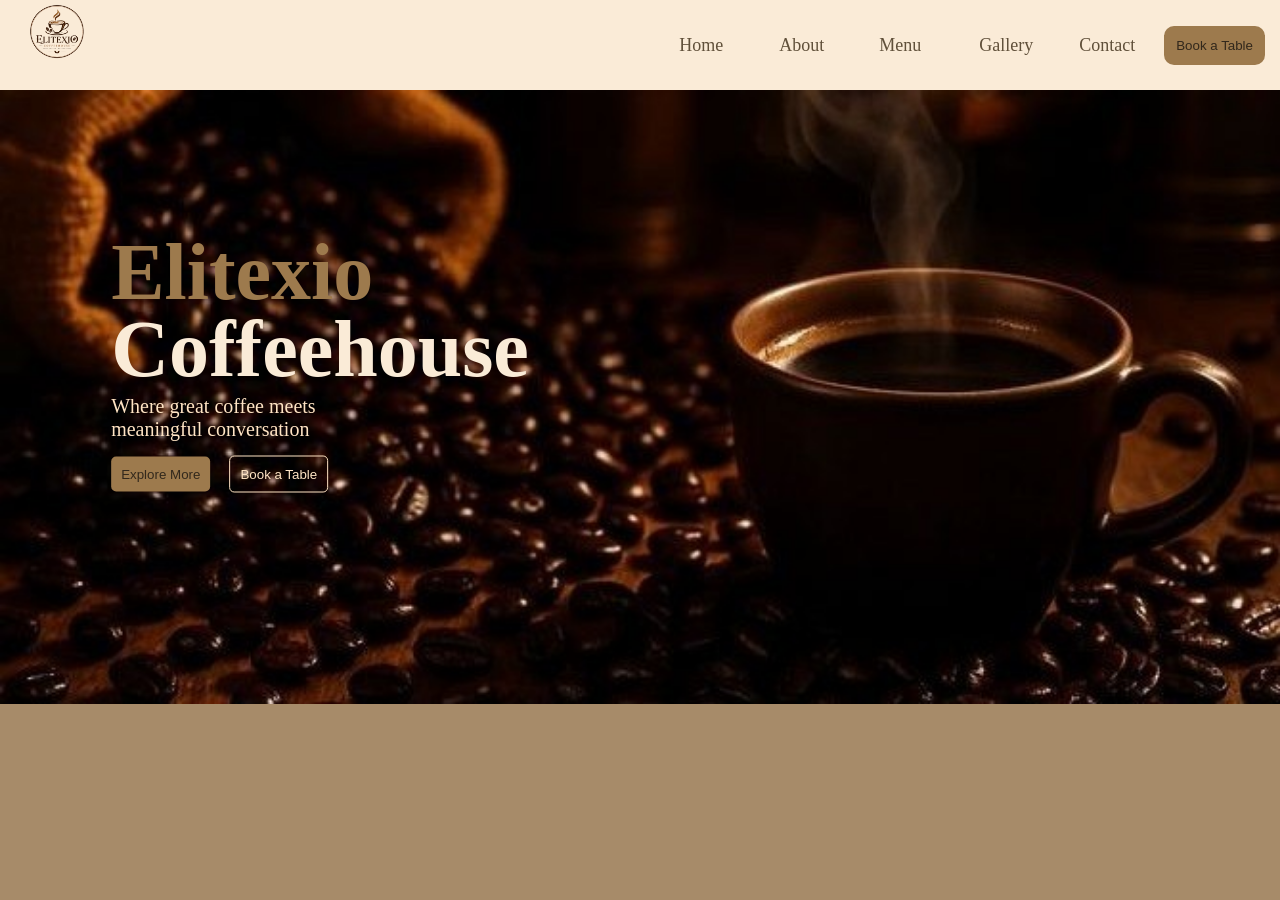
==== index.html @ f7af14d1 "first commit" ====
<!DOCTYPE html>
<html lang="en">
<head>
    <meta charset="UTF-8">
    <meta name="viewport" content="width=device-width, initial-scale=1.0">
    <title>Elitexio Coffeehouse</title>
    <link rel="stylesheet" href="style.css"> 
</head>
<body>
    <div class="d1">
        <!-- Navbar -->
        <div class="navbar">
                <div class="logo">
                    <img src="assests/icons/Logo1.png" width="64px">
                </div>
                <ul class="h-nav">
                    <li class="h-items">
                        <a href="index.html">Home</a>
                    </li>
                    <li class="h-items">
                        <a href="about.html">About</a>
                    </li>
                    <li class="h-items">
                        <a href="menu.html">Menu</a>
                        <!-- Dropdown -->
                        <ul class="s-nav">
                            <li class="s-items">
                                <a href="coffee.html">Coffee</a>
                            </li>
                            <li class="s-items">
                                <a href="tea.html">Tea</a>
                            </li>
                            <li class="s-items">
                                <a href="cold-beverages.html">Beverages</a>
                            </li>
                            <li class="s-items">
                                <a href="desserts.html">Desserts</a>
                            </li>
                            <li class="s-items">
                                <a href="snacks.html">Snacks</a>
                            </li>
                        </ul>
                    </li>
                    <li class="h-items">
                        <a href="gallery.html">Gallery</a>
                    </li>
                    <li class="h-items">
                        <a href="contact.html">Contact</a>
                    </li>
                    <div class="bt1">
                        <button class="nb1">Book a Table</button>
                    </div>
                </ul>
        </div>
        <!-- Container -->
        <div class="container1">
            <div class="img2"><img src="assests/imeges/img3.jpeg" width="100%">
                <div class="c1">
                    <div class="Heading">
                        <h1>Elitexio</h1>
                        <h2>Coffeehouse</h2>
                        <p>Where great coffee meets <br>meaningful conversation</p>
                    </div>
                    <div class="btn">
                        <button class="b1">Explore More</button>
                        <button class="b2">Book a Table</button>
                    </div>
                </div>
            </div>
        </div>
    </div>
</body>
</html>
---- style.css ----
*{
    margin: 0%;
    padding: 0%;
    box-sizing: border-box;
}
.d1{
    width: 100%;
    height: 100vh;
    background-color: rgb(96, 80, 58);
}
.navbar{
    width: 100%;
    height: 10%;
    background-color: antiquewhite;
    display: flex;
    flex-direction: row;
    justify-content: space-between;
}
.logo{
    margin-left: 25px;
}
.h-nav{
    margin: 0%;
    display: flex;
    padding: 15px;
    list-style: none;
    align-items: center;
}

.h-items{
    padding: 15px;
    font-size: 18px;
    width: 100px;
    position: relative;
    display: inline-block;
}

.nb1{
    padding: 12px;
    background-color: rgb(157, 122, 77);
    color: rgb(50, 40, 28);
    border: none;
    border-radius: 10px;
}
.nb1:hover{
    background-color: rgb(70, 51, 28);
    color: bisque;
}

.s-nav{
    display: none;
    list-style: none;
    position: absolute;
    flex-direction: column;
    background-color: rgb(120, 92, 56);
    border-radius: 0 0 10px 10px;
    top: 100%;
    margin-top: 7px;
    left: -20px;
    min-width: 110px;
    padding: 15px 0;
    z-index: 9999;
}
.h-items:hover .s-nav {
    display: flex;
}
.s-items {
    padding: 8px 16px;
}
.s-items a{
    color: antiquewhite;
    text-decoration: none;
    display: block;
}
.s-items a:hover{
    background-color:antiquewhite;
    padding: 2px;
    border-radius: 5px;
}

a{
    text-decoration: none;
    color: rgb(96, 80, 58);
}
a:hover{
    color: rgb(189, 130, 54);
}

.container1{
    width: 100%;
    min-height: 90vh;
    background-color: rgb(167, 139, 105);
    position: relative;
}

.img2{
    position: relative;
    width: 100%;
}
.img2 img{
    width: 100%;
    height: auto;
    display: block;
}

.c1{
    position: absolute;
    top: 45%;
    left: 25%;
    transform: translate(-50%, -50%);
    color: antiquewhite;
    padding: 20px;
}
h1{
    font-size: 80px;
    color: rgb(157, 122, 77);
    line-height: 0.8;
}
h2{
    font-size: 80px;
}
p{
    font-size: 20px;
    color: bisque;
}
.btn{
    display: flex;
    gap: 19px;
    margin-top: 15px;
    justify-content: flex-start;
    align-items: center;
}
.b1{
    padding: 10px;
    background-color: rgb(157, 122, 77);
    color: rgb(50, 40, 28);
    border: none;
    border-radius: 5px;
}
.b1:hover{
    background-color: bisque;
}
.b2{
    padding: 10px;
    background-color: transparent;
    color: bisque;
    border: 1px solid bisque;
    border-radius: 5px;
}
.b2:hover{
    background-color: bisque;
    color: rgb(50, 40, 28);
}
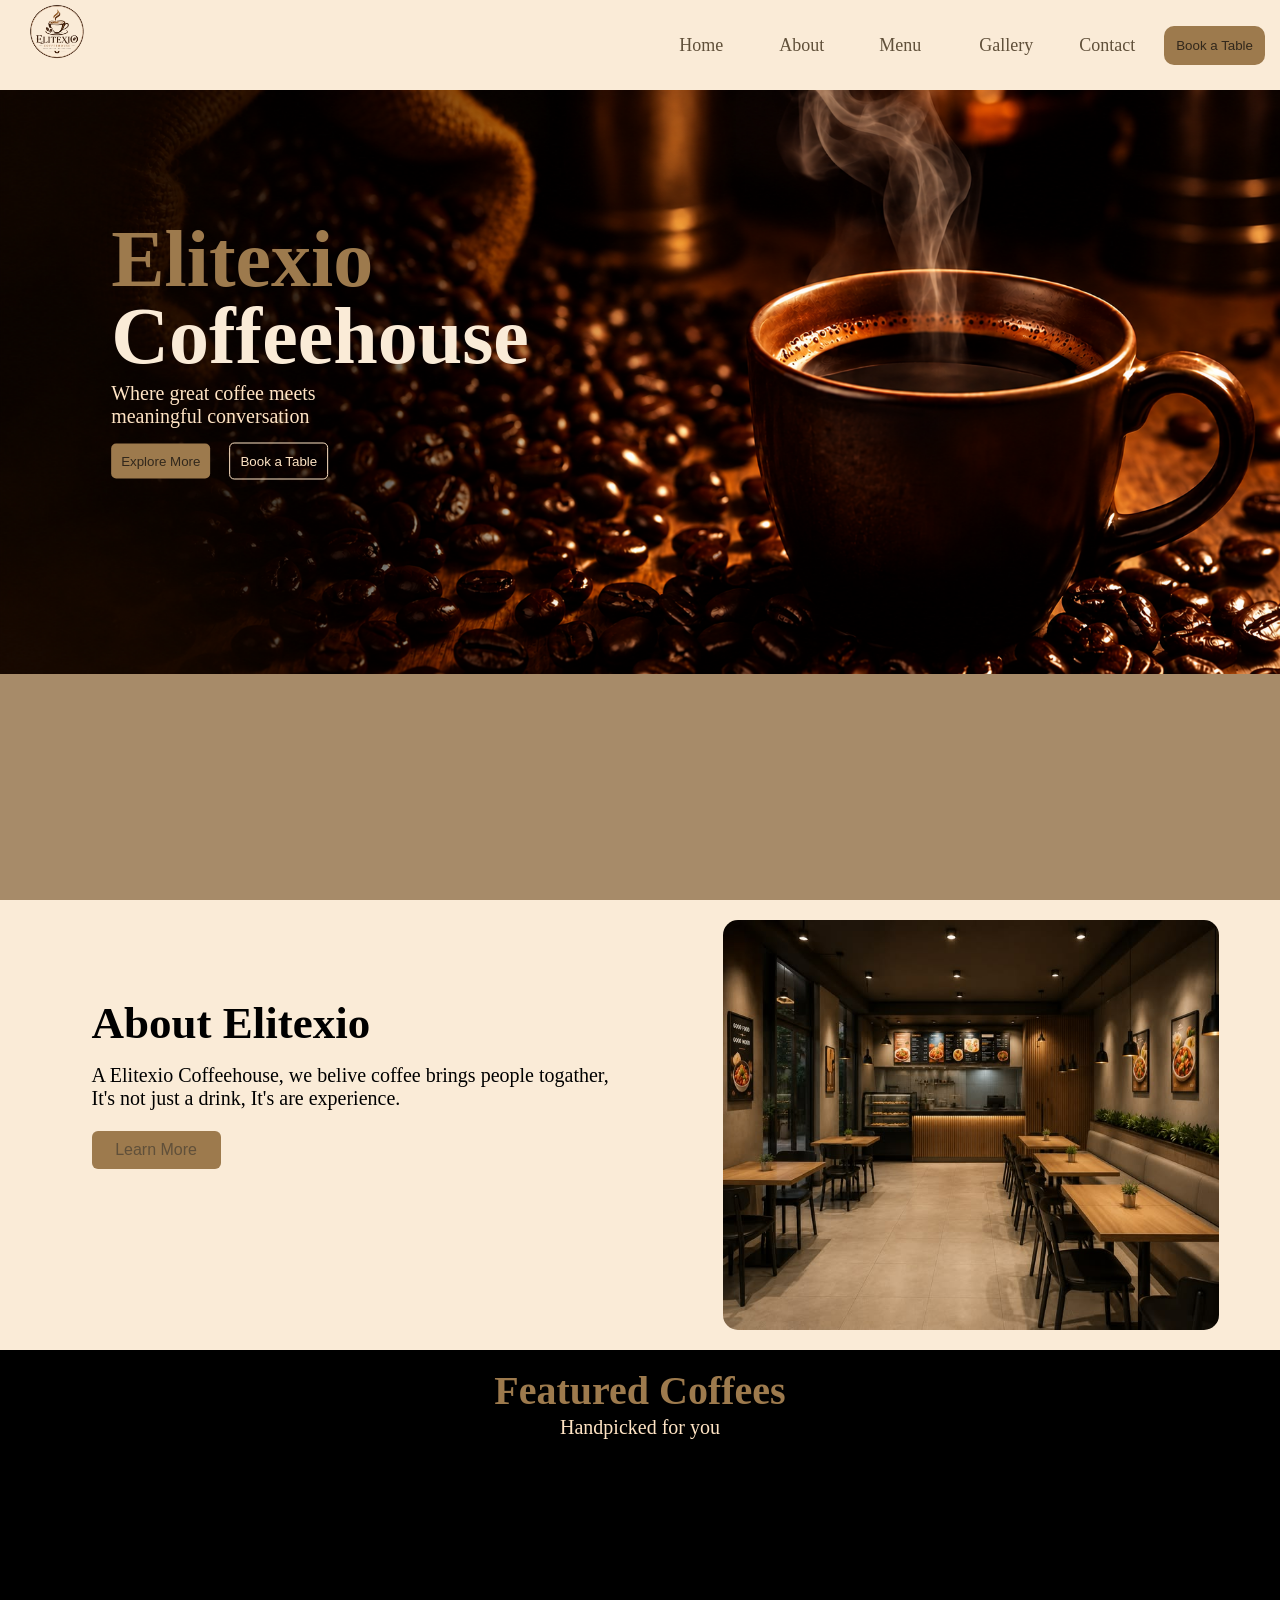
==== commit f81a51b8: "index,about,style-css,menu, gallery, contact" ====
--- a/index.html
+++ b/index.html
@@ -54,7 +54,7 @@
         </div>
         <!-- Container -->
         <div class="container1">
-            <div class="img2"><img src="assests/imeges/img3.jpeg" width="100%">
+            <div class="img2"><img src="assests/imeges/img3.png" width="100%">
                 <div class="c1">
                     <div class="Heading">
                         <h1>Elitexio</h1>
@@ -68,6 +68,25 @@
                 </div>
             </div>
         </div>
+        <div class="container2">
+            <div class="Heading1">
+                <h1 style="font-size: 45px; color:black; line-height: 1.8;">About Elitexio</h1>
+                <p style="color: black; ">A Elitexio Coffeehouse, we belive coffee brings people togather,<br> It's not just a drink, It's are experience.</p>
+                    <div class="btn1" style="line-height: 5;">
+                        <button class="b3"><a href="about.html">Learn More</a></button>
+                    </div>
+            </div>
+            <img src="assests/imeges/img4.jpeg" width="40%" style="border-radius: 15px;">
+        </div>
+        <div class="container3">
+            <h1 class="head1">Featured Coffees</h1>
+            <p class="para1">Handpicked for you</p>
+        </div>
+        <div class="Cards">
+            <div class="card1"></div>
+            <div class="card2"></div>
+            <div class="card3"></div>
+        </div>
     </div>
 </body>
 </html>
--- a/style.css
+++ b/style.css
@@ -6,7 +6,7 @@
 .d1{
     width: 100%;
     height: 100vh;
-    background-color: rgb(96, 80, 58);
+    /* background-color: rgb(96, 80, 58); */
 }
 .navbar{
     width: 100%;
@@ -152,6 +152,78 @@
     color: rgb(50, 40, 28);
 }
 
-
-
-
+.container2{
+    width: 100%;
+    height: 50vh;
+    background-color: antiquewhite;
+    padding: 20px;
+    flex-direction: row;
+    display: flex;
+    justify-content: space-around;
+}
+.Heading1{
+    width: 45%;
+    height: 28vh;
+    padding: 10px;
+    margin-top: 40px;
+    margin-left: 20px;
+    display: flex;
+    flex-direction: column;
+    justify-content: center;
+}
+.b3{
+    padding: 10px;
+    border-radius: 6px;
+    border: none;
+    background-color: rgb(157, 122, 77);
+    width: 24%;
+    font-size: 16px;
+}
+
+.container3{
+    width: 100%;
+    height: 60vh;
+    background-color: black;
+    display: flex;
+    flex-direction: column;
+}
+.head1{
+    font-size: 40px;
+    justify-content: center;
+    display: flex;
+    margin-top: 25px;
+}
+.para1{
+    font-size: 20px;
+    justify-content: center;
+    display: flex;
+    line-height: 2;
+}
+
+.Cards{
+    width: 100%;
+}
+
+/* About CSS*/
+
+.abt-img1{
+    position: relative;
+    width: 100%;
+}
+.abt-img1 img{
+    width: 100%;
+    height: auto;
+    display: block;
+}
+.abt-heading{
+    position: absolute;
+    top: 50%;
+    left: 25%;
+    transform: translate(-50%, -50%);
+    color: antiquewhite;
+    padding: 20px;
+}
+
+
+
+
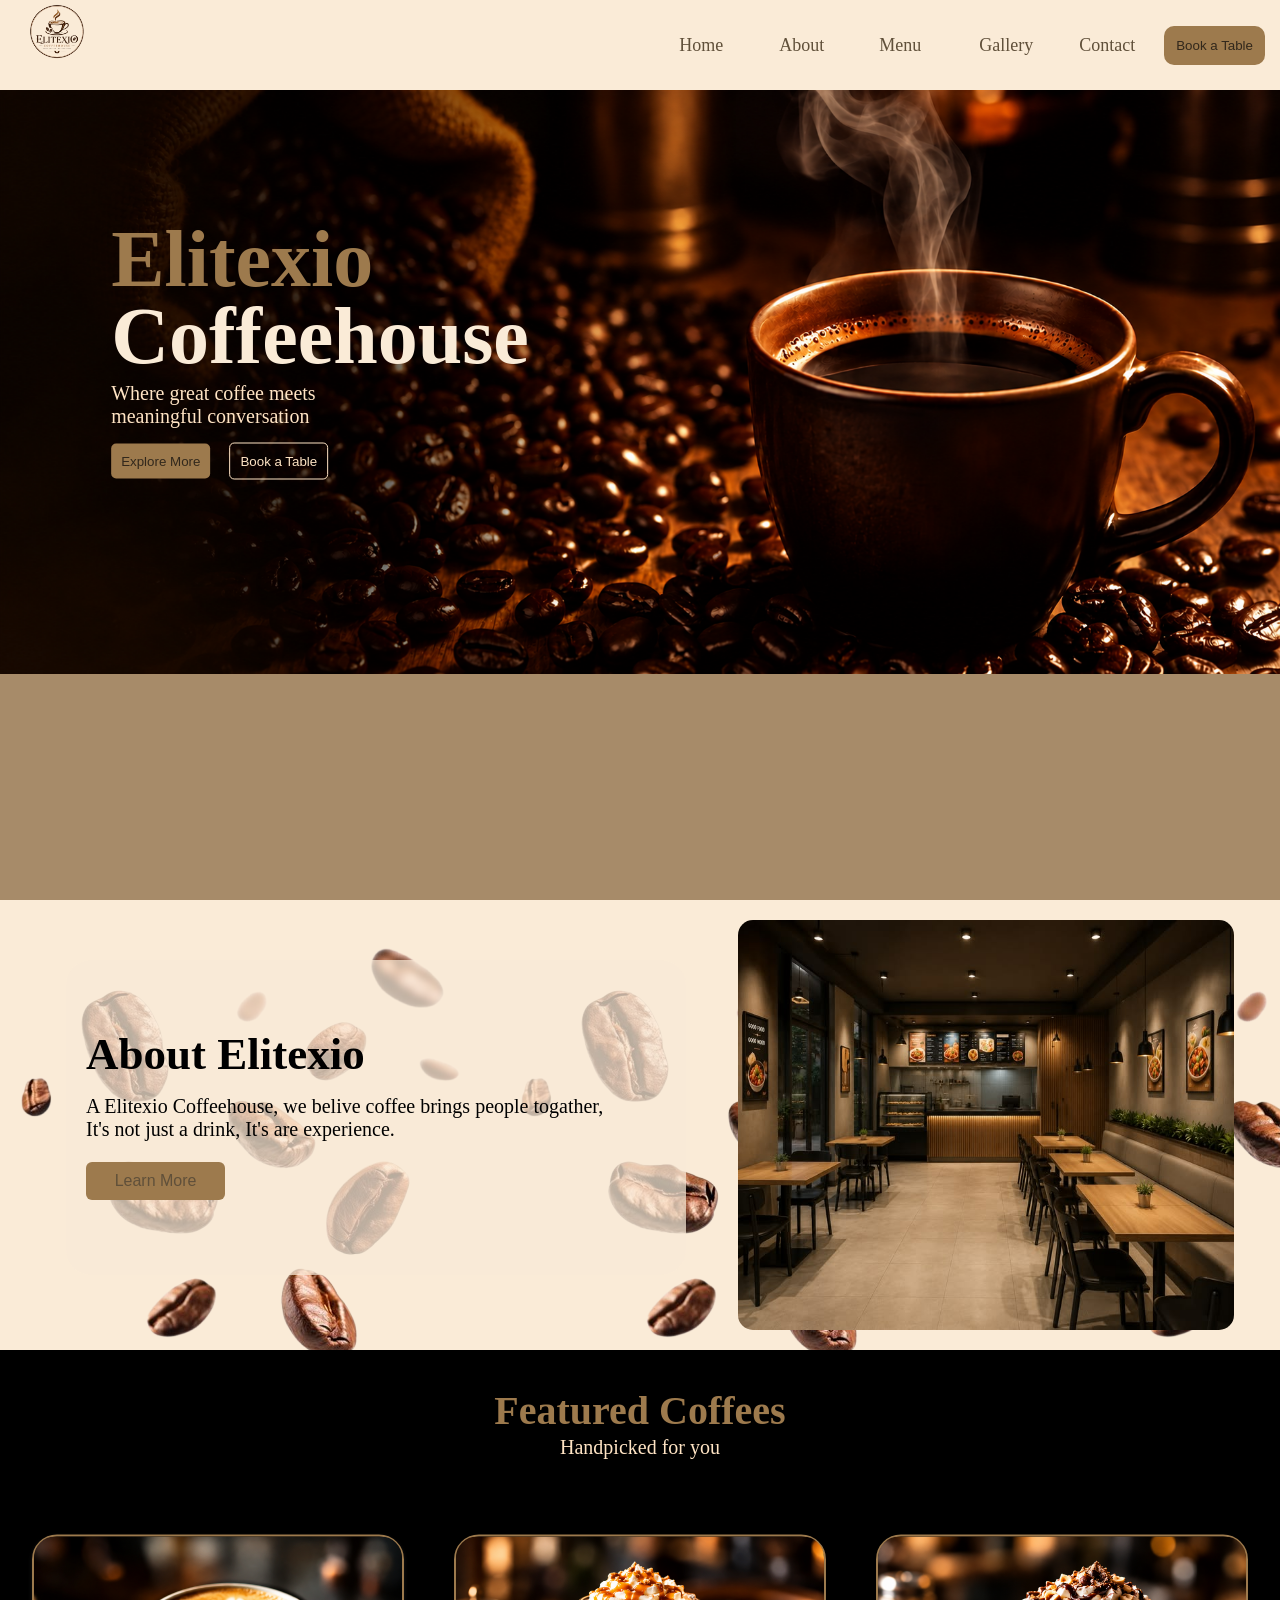
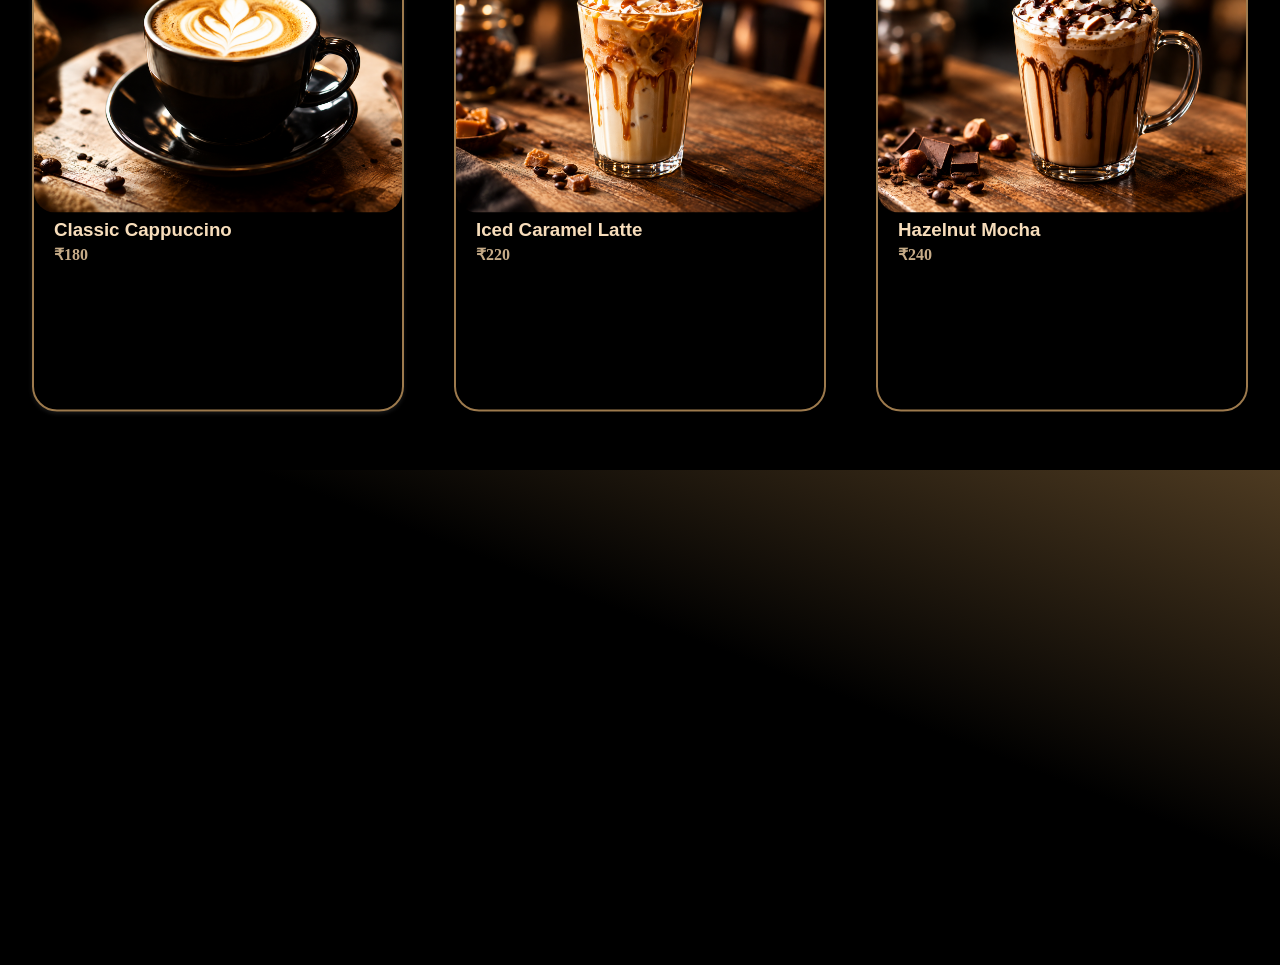
==== commit 0a15c496: "index,about,style-css,menu, gallery, contact" ====
--- a/index.html
+++ b/index.html
@@ -52,7 +52,7 @@
                     </div>
                 </ul>
         </div>
-        <!-- Container -->
+                                <!-- Container-1 -->
         <div class="container1">
             <div class="img2"><img src="assests/imeges/img3.png" width="100%">
                 <div class="c1">
@@ -68,6 +68,7 @@
                 </div>
             </div>
         </div>
+                                <!-- Container-2 -->
         <div class="container2">
             <div class="Heading1">
                 <h1 style="font-size: 45px; color:black; line-height: 1.8;">About Elitexio</h1>
@@ -78,14 +79,39 @@
             </div>
             <img src="assests/imeges/img4.jpeg" width="40%" style="border-radius: 15px;">
         </div>
+                                <!-- Container-3 -->
         <div class="container3">
             <h1 class="head1">Featured Coffees</h1>
             <p class="para1">Handpicked for you</p>
+            <div class="Cards">
+                                        <!-- card-1 -->
+                <div class="card1">
+                    <img src="assests/imeges/card1.png" width="100%" style="border-radius: 21px;">
+                    <div class="coffee-info">
+                        <h3>Classic Cappuccino</h3>
+                        <h4>₹180</h4>
+                    </div>
+                </div>
+                                        <!-- card-2 -->
+                <div class="card2">
+                    <img src="assests/imeges/card2.png" width="100%" style="border-radius: 21px;">
+                    <div class="coffee-info">
+                        <h3>Iced Caramel Latte</h3>
+                        <h4>₹220</h4>
+                    </div>
+                </div>
+                                        <!-- card-3 -->
+                <div class="card3">
+                    <img src="assests/imeges/card3.png" width="100%" style="border-radius: 21px;">
+                    <div class="coffee-info">
+                        <h3>Hazelnut Mocha</h3>
+                        <h4>₹240</h4>
+                    </div>
+                </div>
+            </div>
         </div>
-        <div class="Cards">
-            <div class="card1"></div>
-            <div class="card2"></div>
-            <div class="card3"></div>
+        <div class="container4">
+
         </div>
     </div>
 </body>
--- a/style.css
+++ b/style.css
@@ -160,16 +160,19 @@
     flex-direction: row;
     display: flex;
     justify-content: space-around;
+    background-image: url(assests/imeges/Coffee_beans.png);
 }
 .Heading1{
-    width: 45%;
-    height: 28vh;
-    padding: 10px;
+    width: 50%;
+    height: 35vh;
+    padding: 20px;
+    border-radius: 25px;
     margin-top: 40px;
     margin-left: 20px;
     display: flex;
     flex-direction: column;
     justify-content: center;
+    background-color: rgba(250, 235, 215, 0.731);
 }
 .b3{
     padding: 10px;
@@ -178,14 +181,21 @@
     background-color: rgb(157, 122, 77);
     width: 24%;
     font-size: 16px;
+    transition: transform .7s cubic-bezier(.25, .46, .45, .94);
+}
+.b3:hover{
+    transform: scale(1.06);
+    background-color: rgb(84, 59, 25);
+    color: antiquewhite;
 }
 
 .container3{
     width: 100%;
-    height: 60vh;
-    background-color: black;
-    display: flex;
-    flex-direction: column;
+    height: 80vh;
+    background-color: rgb(0, 0, 0);
+    padding: 20px;
+    flex-direction: column;
+    display: flex;
 }
 .head1{
     font-size: 40px;
@@ -202,6 +212,75 @@
 
 .Cards{
     width: 100%;
+    position: absolute;
+    top: 197%;
+    left: 50%;
+    transform: translate(-50%, -50%);
+    color: rgb(100, 62, 12);
+    padding: 20px;
+    flex-direction: row;
+    align-items: center;
+    justify-content: center;
+    display: flex;
+    gap: 50px;
+}
+.card1{
+    width: 30%;
+    height: 53vh;
+    border: 2px solid rgb(157, 122, 77);
+    border-radius: 25px;
+    display: block;
+    box-shadow: 0 2px 4px rgba(253, 253, 253, 0.1);
+    transition: transform .7s cubic-bezier(.25, .46, .45, .94);
+    /* filter: brightness(.9); */
+}
+.card1:hover{
+    transform: scale(1.06);
+    /* filter: brightness(.7); */
+    box-shadow: 0 10px 20px rgba(255, 255, 255, 1);
+}
+.card2{
+    width: 30%;
+    height: 53vh;
+    border: 2px solid rgb(157, 122, 77);
+    border-radius: 25px;
+    display: block;
+    box-shadow: 0 2px 4px rgba(0, 0, 0, 0.1);
+    transition: transform .7s cubic-bezier(.25, .46, .45, .94);
+}
+.card2:hover{
+    transform: scale(1.06);
+    box-shadow: 0 10px 20px rgba(0, 0, 0, 0.30);
+}
+.card3{
+    width: 30%;
+    height: 53vh;
+    border: 2px solid rgb(157, 122, 77);
+    border-radius: 25px;
+    display: block;
+    box-shadow: 0 2px 4px rgba(0, 0, 0, 0.1);
+    transition: transform .7s cubic-bezier(.25, .46, .45, .94);
+}
+.card3:hover{
+    transform: scale(1.06);
+    box-shadow: 0 10px 20px rgba(0, 0, 0, 0.30);
+}
+.coffee-info{
+    margin-left: 20px;
+    line-height: 25px;
+}
+h3{
+    color: rgb(247, 221, 187);
+    font-family: Arial;
+}
+h4{
+    color: rgb(199, 172, 136);
+}
+
+.container4{
+    width: 100%;
+    height: 55vh;
+    background: linear-gradient(to top right, black 60%, rgb(77, 58, 33));
 }
 
 /* About CSS*/
@@ -224,6 +303,318 @@
     padding: 20px;
 }
 
-
-
-
+.abt-container2{
+    width: 100%;
+    height: 50vh;
+    background-color: antiquewhite;
+    padding: 20px;
+    flex-direction: row;
+    display: flex;
+    justify-content: space-around;
+}
+
+/* ---Menu CSS--- */
+
+.menu-container2{
+    width: 100%;
+    height: 63vh;
+    background-color:antiquewhite;
+    padding: 20px;
+    flex-direction: column;
+    display: flex;
+}
+.menu-head1{
+    font-size: 40px;
+    justify-content: flex-start;
+    display: flex;
+    margin-top: 25px;
+    color: black;
+}
+.menu-para1{
+    font-size: 16px;
+    justify-content: flex-start;
+    display: flex;
+    line-height: 2.5;
+    color: rgb(125, 104, 76);
+}
+.Menu-Cards{
+    width: 100%;
+    position: absolute;
+    top: 117%;
+    left: 50%;
+    transform: translate(-50%, -50%);
+    padding: 20px;
+    flex-direction: row;
+    align-items: center;
+    justify-content: center;
+    display: flex;
+    gap: 50px;
+}
+.menu-card1{
+    width: 30%;
+    height: 42vh;
+    border: 1px solid rgb(157, 122, 77);
+    border-radius: 15px;
+    display: block;
+    box-shadow: 0 2px 4px rgba(0, 0, 0, 0.1);
+    transition: transform .7s cubic-bezier(.25, .46, .45, .94);
+}
+.menu-card1:hover{
+    transform: scale(1.06);
+    box-shadow: 0 10px 20px rgba(0, 0, 0, 0.30);
+}
+.menu-coffee-info{
+    margin-left: 15px;
+    line-height: 25px;
+}
+.menu-coffee-info h3{
+    color: rgb(138, 102, 55);
+}
+.menu-coffee-info h4{
+    color: black;
+    font-size: larger;
+}
+                     /* menu-container3 */
+.menu-container3{
+    width: 100%;
+    height: 63vh;
+    background-color:antiquewhite;
+    padding: 20px;
+    flex-direction: column;
+    display: flex;
+}
+.menu-head2{
+    font-size: 40px;
+    justify-content: flex-start;
+    display: flex;
+    margin-top: 25px;
+    color: black;
+}
+.menu-para2{
+    font-size: 16px;
+    justify-content: flex-start;
+    display: flex;
+    line-height: 2.5;
+    color: rgb(125, 104, 76);
+}
+.Menu-Cards2{
+    width: 100%;
+    position: absolute;
+    top: 180%;
+    left: 50%;
+    transform: translate(-50%, -50%);
+    padding: 20px;
+    flex-direction: row;
+    align-items: center;
+    justify-content: center;
+    display: flex;
+    gap: 50px;
+}
+.menu-card2{
+    width: 30%;
+    height: 42vh;
+    border: 1px solid rgb(157, 122, 77);
+    border-radius: 15px;
+    display: block;
+    box-shadow: 0 2px 4px rgba(0, 0, 0, 0.1);
+    transition: transform .7s cubic-bezier(.25, .46, .45, .94);
+}
+.menu-card2:hover{
+    transform: scale(1.06);
+    box-shadow: 0 10px 20px rgba(0, 0, 0, 0.30);
+}
+.menu-coffee-info2{
+    margin-left: 15px;
+    line-height: 25px;
+}
+.menu-coffee-info2 h3{
+    color: rgb(138, 102, 55);
+}
+.menu-coffee-info2 h4{
+    color: black;
+    font-size: larger;
+}
+
+                     /* menu-container4 */
+.menu-container4{
+    width: 100%;
+    height: 66vh;
+    background-color:antiquewhite;
+    padding: 20px;
+    flex-direction: column;
+    display: flex;
+}
+.menu-head3{
+    font-size: 40px;
+    justify-content: flex-start;
+    display: flex;
+    margin-top: 25px;
+    color: black;
+}
+.menu-para3{
+    font-size: 16px;
+    justify-content: flex-start;
+    display: flex;
+    line-height: 2.5;
+    color: rgb(125, 104, 76);
+}
+.Menu-Cards3{
+    width: 100%;
+    position: absolute;
+    top: 244%;
+    left: 50%;
+    transform: translate(-50%, -50%);
+    padding: 20px;
+    flex-direction: row;
+    align-items: center;
+    justify-content: center;
+    display: flex;
+    gap: 50px;
+}
+.menu-card3{
+    width: 30%;
+    height: 42vh;
+    border: 1px solid rgb(157, 122, 77);
+    border-radius: 15px;
+    display: block;
+    box-shadow: 0 2px 4px rgba(0, 0, 0, 0.1);
+    transition: transform .7s cubic-bezier(.25, .46, .45, .94);
+}
+.menu-card3:hover{
+    transform: scale(1.06);
+    box-shadow: 0 10px 20px rgba(0, 0, 0, 0.30);
+}
+.menu-coffee-info3{
+    margin-left: 15px;
+    line-height: 25px;
+}
+.menu-coffee-info3 h3{
+    color: rgb(138, 102, 55);
+}
+.menu-coffee-info3 h4{
+    color: black;
+    font-size: larger;
+}
+
+                     /* menu-container5 */
+.menu-container5{
+    width: 100%;
+    height: 66vh;
+    background-color:antiquewhite;
+    padding: 20px;
+    flex-direction: column;
+    display: flex;
+}
+.menu-head4{
+    font-size: 40px;
+    justify-content: flex-start;
+    display: flex;
+    margin-top: 25px;
+    color: black;
+}
+.menu-para4{
+    font-size: 16px;
+    justify-content: flex-start;
+    display: flex;
+    line-height: 2.5;
+    color: rgb(125, 104, 76);
+}
+.Menu-Cards4{
+    width: 100%;
+    position: absolute;
+    top: 310%;
+    left: 50%;
+    transform: translate(-50%, -50%);
+    padding: 20px;
+    flex-direction: row;
+    align-items: center;
+    justify-content: center;
+    display: flex;
+    gap: 50px;
+}
+.menu-card4{
+    width: 30%;
+    height: 42vh;
+    border: 1px solid rgb(157, 122, 77);
+    border-radius: 15px;
+    display: block;
+    box-shadow: 0 2px 4px rgba(0, 0, 0, 0.1);
+    transition: transform .7s cubic-bezier(.25, .46, .45, .94);
+}
+.menu-card4:hover{
+    transform: scale(1.06);
+    box-shadow: 0 10px 20px rgba(0, 0, 0, 0.30);
+}
+.menu-coffee-info4{
+    margin-left: 15px;
+    line-height: 25px;
+}
+.menu-coffee-info4 h3{
+    color: rgb(138, 102, 55);
+}
+.menu-coffee-info4 h4{
+    color: black;
+    font-size: larger;
+}
+
+                     /* menu-container6 */
+.menu-container6{
+    width: 100%;
+    height: 66vh;
+    background-color:antiquewhite;
+    padding: 20px;
+    flex-direction: column;
+    display: flex;
+}
+.menu-head5{
+    font-size: 40px;
+    justify-content: flex-start;
+    display: flex;
+    margin-top: 25px;
+    color: black;
+}
+.menu-para5{
+    font-size: 16px;
+    justify-content: flex-start;
+    display: flex;
+    line-height: 2.5;
+    color: rgb(125, 104, 76);
+}
+.Menu-Cards5{
+    width: 100%;
+    position: absolute;
+    top: 375%;
+    left: 50%;
+    transform: translate(-50%, -50%);
+    padding: 20px;
+    flex-direction: row;
+    align-items: center;
+    justify-content: center;
+    display: flex;
+    gap: 50px;
+}
+.menu-card5{
+    width: 30%;
+    height: 42vh;
+    border: 1px solid rgb(157, 122, 77);
+    border-radius: 15px;
+    display: block;
+    box-shadow: 0 2px 4px rgba(0, 0, 0, 0.1);
+    transition: transform .7s cubic-bezier(.25, .46, .45, .94);
+}
+.menu-card5:hover{
+    transform: scale(1.06);
+    box-shadow: 0 10px 20px rgba(0, 0, 0, 0.30);
+}
+.menu-coffee-info5{
+    margin-left: 15px;
+    line-height: 25px;
+}
+.menu-coffee-info5 h3{
+    color: rgb(138, 102, 55);
+}
+.menu-coffee-info5 h4{
+    color: black;
+    font-size: larger;
+}
+
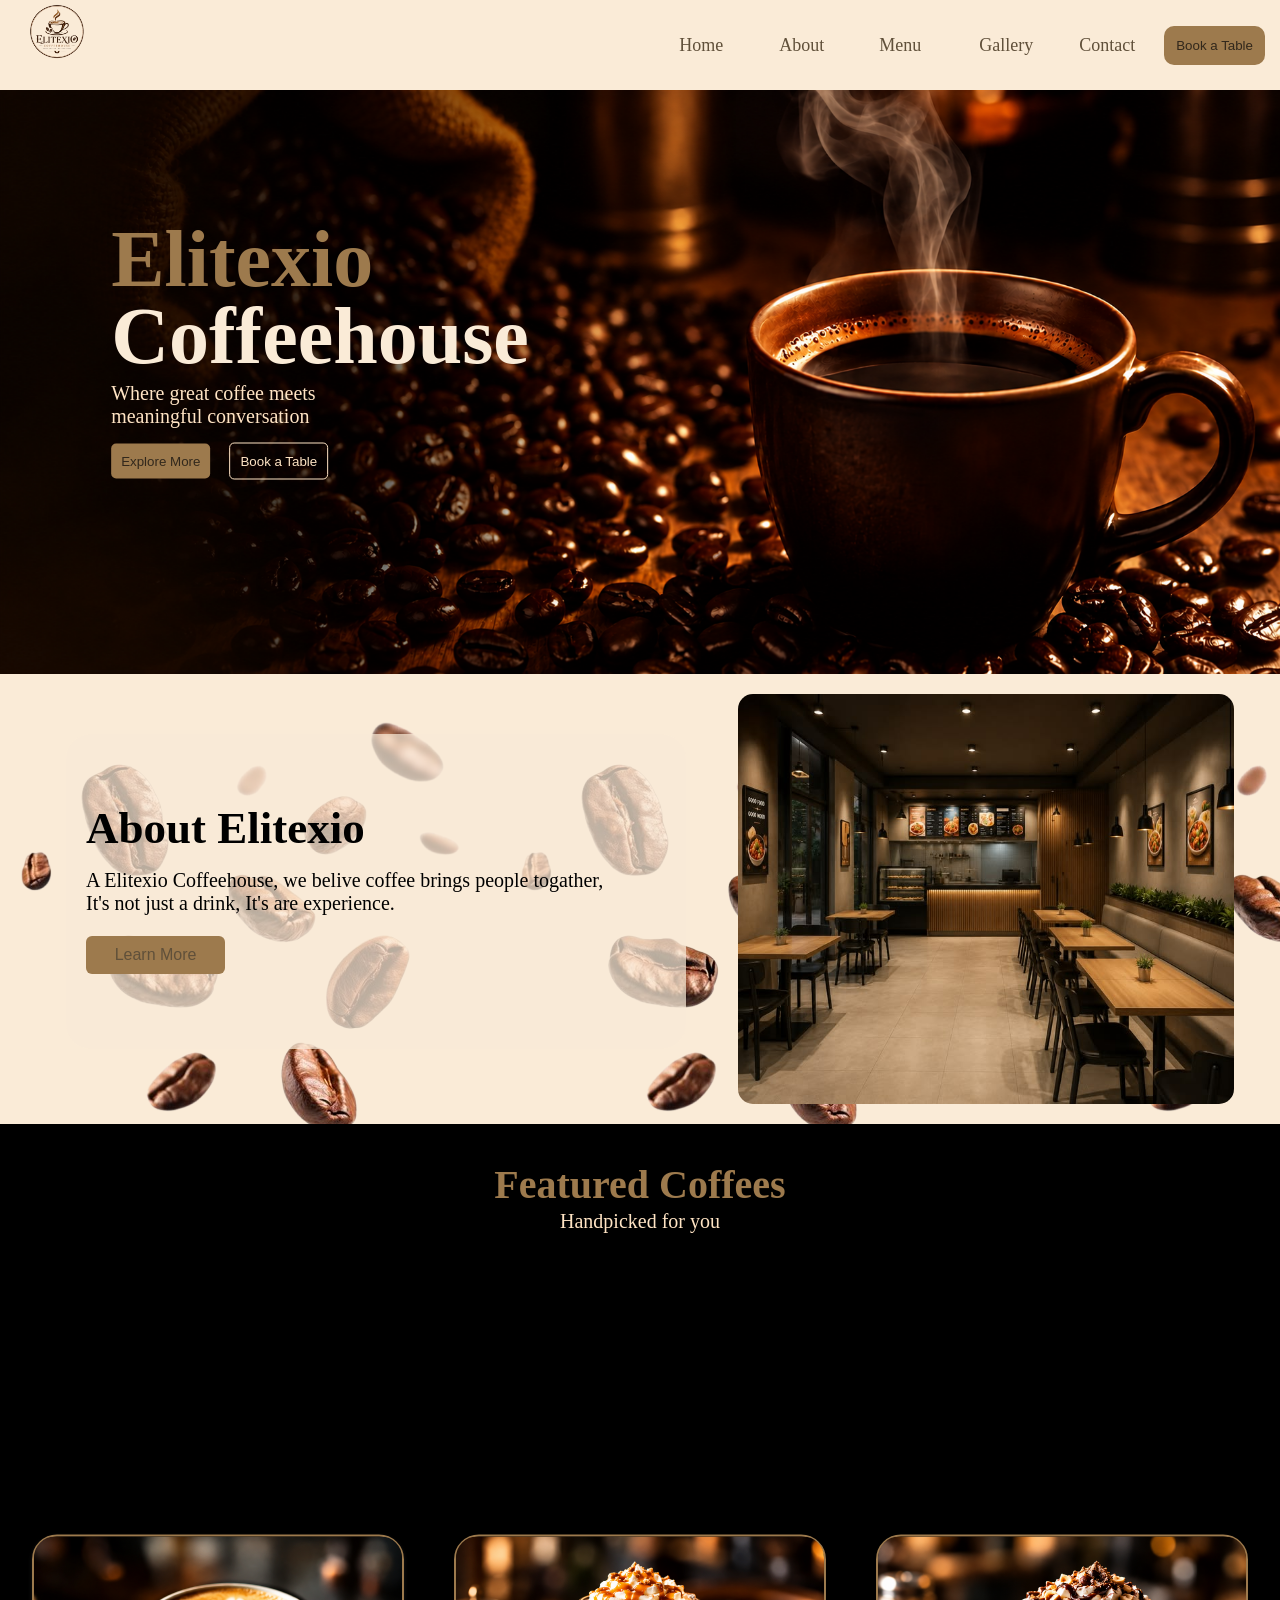
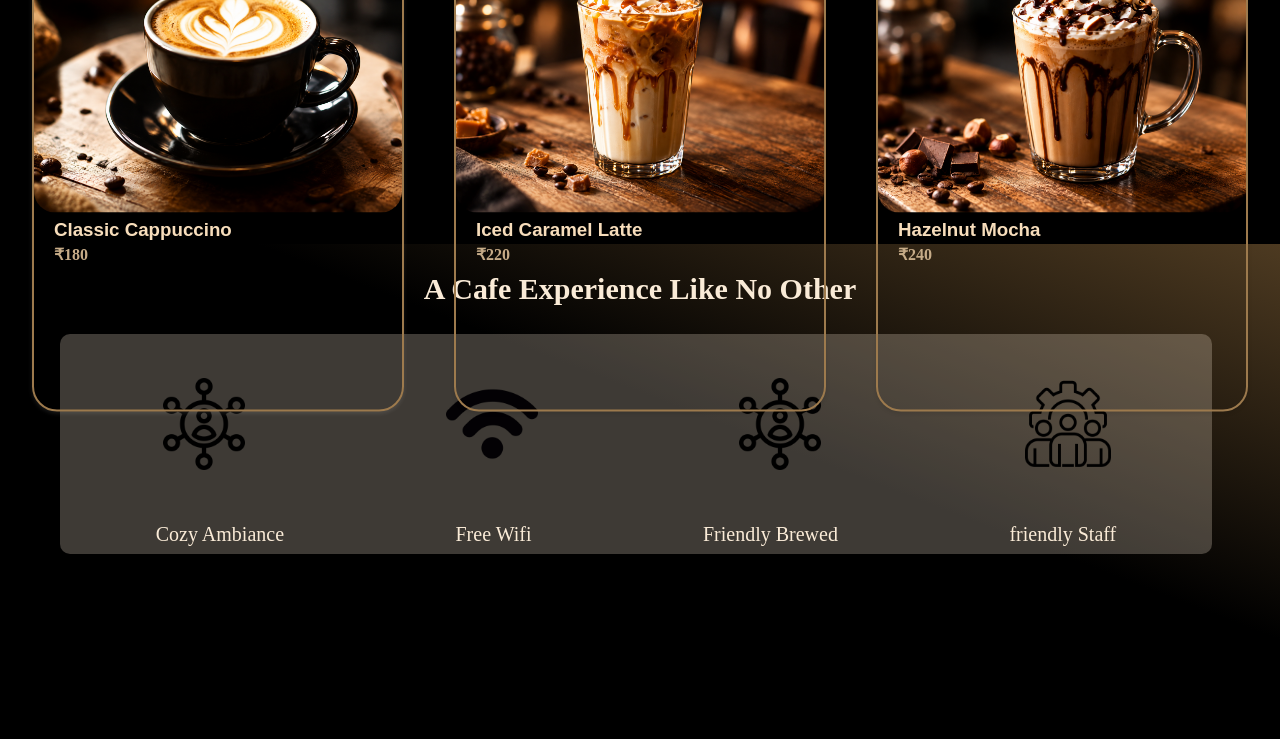
==== commit 0aac41ee: "Added responsive design and updated menu" ====
--- a/index.html
+++ b/index.html
@@ -5,6 +5,7 @@
     <meta name="viewport" content="width=device-width, initial-scale=1.0">
     <title>Elitexio Coffeehouse</title>
     <link rel="stylesheet" href="style.css"> 
+    <link rel="stylesheet" href="responsive.css">
 </head>
 <body>
     <div class="d1">
@@ -71,8 +72,8 @@
                                 <!-- Container-2 -->
         <div class="container2">
             <div class="Heading1">
-                <h1 style="font-size: 45px; color:black; line-height: 1.8;">About Elitexio</h1>
-                <p style="color: black; ">A Elitexio Coffeehouse, we belive coffee brings people togather,<br> It's not just a drink, It's are experience.</p>
+                <h1 style="font-size: 45px; color:black; line-height: 1.8;" class="c2-h1">About Elitexio</h1>
+                <p style="color: black; " class="c2-p">A Elitexio Coffeehouse, we belive coffee brings people togather,<br> It's not just a drink, It's are experience.</p>
                     <div class="btn1" style="line-height: 5;">
                         <button class="b3"><a href="about.html">Learn More</a></button>
                     </div>
@@ -111,7 +112,21 @@
             </div>
         </div>
         <div class="container4">
-
+            <div class="box1">
+                <h1 style="text-align: center; font-size: 30px; line-height: 3; color: antiquewhite;">A Cafe Experience Like No Other</h1>
+                <div class="box2">
+                    <img src="assests/icons/people.png" width="8%">
+                    <img src="assests/icons/wi-fi.png" width="8%">
+                    <img src="assests/icons/people.png" width="8%">
+                    <img src="assests/icons/management.png" width="8%">
+                </div>
+                <div class="box-info">
+                    <p style="color: antiquewhite;">Cozy Ambiance</p>
+                    <p style="color: antiquewhite;">Free Wifi</p>
+                    <p style="color: antiquewhite;">Friendly Brewed</p>
+                    <p style="color: antiquewhite;">friendly Staff</p>
+                </div>
+            </div>
         </div>
     </div>
 </body>
--- a/style.css
+++ b/style.css
@@ -88,7 +88,7 @@
 
 .container1{
     width: 100%;
-    min-height: 90vh;
+    min-height: 30vh;
     background-color: rgb(167, 139, 105);
     position: relative;
 }
@@ -237,7 +237,7 @@
 .card1:hover{
     transform: scale(1.06);
     /* filter: brightness(.7); */
-    box-shadow: 0 10px 20px rgba(255, 255, 255, 1);
+    box-shadow: 0 10px 20px rgb(113, 112, 112);
 }
 .card2{
     width: 30%;
@@ -250,7 +250,7 @@
 }
 .card2:hover{
     transform: scale(1.06);
-    box-shadow: 0 10px 20px rgba(0, 0, 0, 0.30);
+    box-shadow: 0 10px 20px rgb(113, 112, 112);
 }
 .card3{
     width: 30%;
@@ -263,7 +263,7 @@
 }
 .card3:hover{
     transform: scale(1.06);
-    box-shadow: 0 10px 20px rgba(0, 0, 0, 0.30);
+    box-shadow: 0 10px 20px rgb(113, 112, 112);
 }
 .coffee-info{
     margin-left: 20px;
@@ -281,6 +281,29 @@
     width: 100%;
     height: 55vh;
     background: linear-gradient(to top right, black 60%, rgb(77, 58, 33));
+    display: flex;
+}
+
+.box2{
+    width: 90%;
+    height: 20vh;
+    background-color: rgba(250, 235, 215, 0.247);
+    display: flex;
+    justify-content: space-around;
+    align-items: center;
+    border-radius: 10px 10px 0 0;
+    margin-left: 60px;
+}
+.box-info{
+    width: 90%;
+    background-color: rgba(250, 235, 215, 0.247);
+    display: flex;
+    flex-direction: row;
+    padding: 10px;
+    justify-content: space-around;
+    line-height: 1;
+    margin-left: 60px;
+    border-radius: 0 0 10px 10px;
 }
 
 /* About CSS*/
@@ -311,6 +334,43 @@
     flex-direction: row;
     display: flex;
     justify-content: space-around;
+}
+
+.abt-container3{
+    width: 100%;
+    height: 60vh;
+    background-color: antiquewhite;
+    padding: 20px;
+    flex-direction: row;
+    display: flex;
+    justify-content: space-around;
+}
+
+.Heading2{
+    width: 40%;
+    height: 35vh;
+    padding: 20px;
+    border-radius: 25px;
+    margin-top: 40px;
+    margin-left: 40px;
+    display: flex;
+    flex-direction: column;
+    justify-content: center;
+    background-color: rgba(250, 235, 215, 0.731);
+}
+.icons1{
+    display: flex;
+    flex-direction: row;
+    padding: 20px;
+    justify-content: space-around;
+}
+.icons-info{
+    width: 100%;
+    display: flex;
+    flex-direction: row;
+    padding: 10px;
+    justify-content: space-around;
+    margin-left: 30px;
 }
 
 /* ---Menu CSS--- */
@@ -617,4 +677,11 @@
     color: black;
     font-size: larger;
 }
-
+.Footer{
+    width: 100%;
+    height: 25vh;
+    background-color: black;
+}
+
+
+
--- a/responsive.css
+++ b/responsive.css
@@ -0,0 +1,150 @@
+@media (min-width: 375px) and (max-width: 768px){
+    /* NAVBAR */ 
+    .navbar{
+        width: 130%;
+        height: 75px;
+        padding: 10px 15px;
+        align-items: center;
+    }
+    .logo{
+        margin-left: -3px;
+    }
+    .h-nav{
+        padding: 8px;
+        gap: 0;
+        /* flex-wrap: wrap; */
+        justify-content:center;
+    }
+    .h-items{
+        width: auto;
+        padding: 8px 10px;
+        font-size: 15px;
+    }
+    .nb1{
+        padding: 9px 12px;
+        font-size: 11px;
+        width: 90px;
+        height: 30px;
+    }
+    /* ------HERO SECTION------ */
+    .container1{
+        min-height: auto;
+    }
+    .img2 img {
+        width: 130%;
+        height: auto;
+        min-height: 450px;
+        object-fit: cover;
+    }
+    .c1{
+        top: 50%;
+        left: 60%;
+        width: 95%;
+        padding: 15px;
+        transform: translate(-50%, -50%);
+        text-align:left;
+    }
+    h1{
+        font-size: 55px;
+        line-height: 0.9;
+    }
+    h2{
+        font-size: 55px;
+        line-height: 0.9;
+    }
+    p{
+        font-size: 16px;
+        line-height: 1.5;
+    }
+    .btn{
+        width: 100%;
+        align-items: center;
+        justify-content: center;
+        gap: 20px;
+        margin-left: 10%;
+    }
+    .b1{
+        width: 50%;
+        height: 40px;
+        border-radius: 15px;
+    }
+    .b2{
+        width: 50%;
+        height: 40px;
+        border-radius: 15px;
+    }
+    .container2{
+        width: 130%;
+        gap: 15px;
+    }
+    .container2 img{
+        height: 70%;
+        margin-top: 10%;
+    }
+    .Heading1{
+        width: 60%;
+        height: 70%;
+    }
+    .c2-h1{
+        font-size: 25px !important;
+    }
+    .c2-p{
+        font-size: 11px !important;
+    }
+    .b3{
+        width: 60%;
+        height: 35px;
+        font-size: 14px;
+        border-radius: 12px;
+    }
+    .container3{
+        width: 130%;
+        height: 50vh;
+    }
+    .head1{
+        font-size: 25px;
+    }
+    .para1{
+        font-size: 15px;
+    }
+    .Cards{
+        width: 130%;
+        height: 30vh;
+        left: 65%;
+        top: 160%;
+        gap: 15px;
+    }
+    .card1, .card2, .card3{
+        height: 30vh;
+        border-radius: 15px;
+    }
+    .Cards img{
+        border-radius: 15px 15px 0 0!important;
+    }
+    .Cards h3{
+        font-size: 12px;
+        text-align: left;
+    }
+    .container4{
+        width: 130%;
+        height: 30vh;
+    }
+    .box1{
+        width: 90%;
+    }
+    .box1 h1{
+        margin-left: 20% !important;
+        font-size: 17px !important;
+    }
+    .box2{
+        width: 90%;
+        height: 10vh;
+        margin-left: 12%;
+    }
+    .box-info{
+        margin-left: 12%;
+    }
+    .box-info p{
+        font-size: 12px;
+    }
+}
